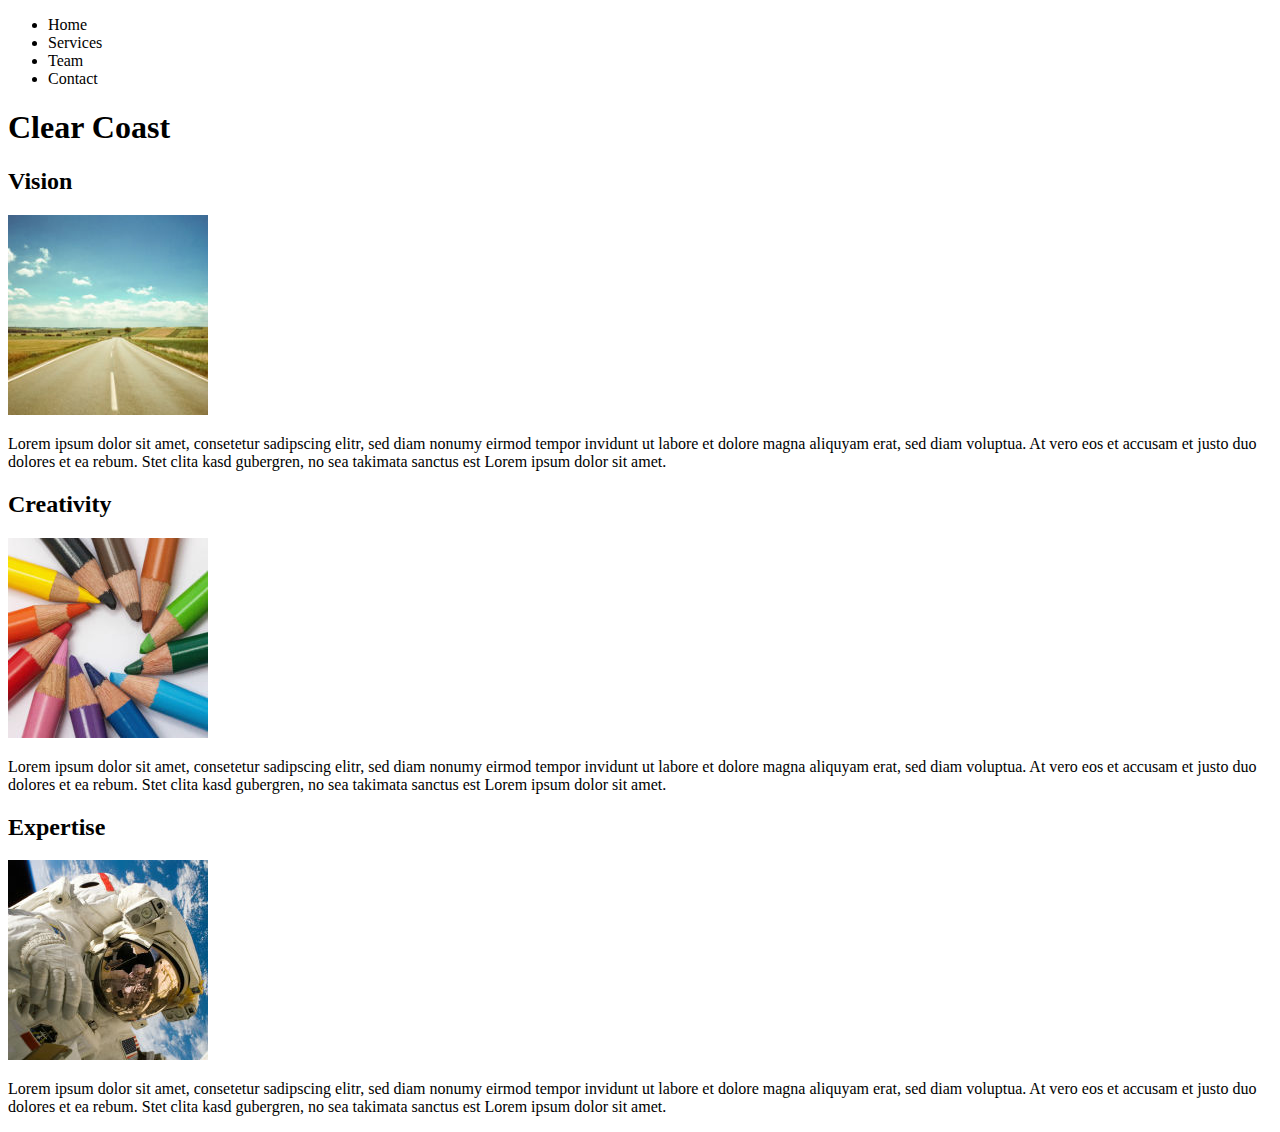
==== index.html @ fffa4296 "index files added" ====
<!DOCTYPE html>
<html>
<head lang="en">

    <meta charset="UTF-8">
	<meta name="viewport" content="width=device-width, initial-scale=1">
    <title>Clear Coast Demo</title>
	
	<link href="http://fonts.googleapis.com/css?family=Open+Sans:700,400" rel="stylesheet" type="text/css">
    <link rel="stylesheet" href="styles_responsive.css" />

</head>

<body>

    <div id="page">

        <header>

            <nav>

                <ul>
                    <!-- Für Inline-Block-Darstellung Whitespace eliminieren -->
                    <li>Home
                    </li><li>Services
                    </li><li>Team
                    </li><li>Contact</li>

                </ul>

            </nav>

            <h1>Clear Coast</h1>

        </header>

        <div id="main"> <!-- in Zukunft: main-Tag -->

            <section>

                <div class="row">

                    <div class="column">

                        <h2>Vision</h2>
                        <img src="img/road.jpg" srcset="img/road.jpg 1x, img/road@2x.jpg 2x" alt="" />
                        <p>Lorem ipsum dolor sit amet, consetetur sadipscing elitr, sed diam nonumy eirmod tempor invidunt ut labore et dolore magna aliquyam erat, sed diam voluptua. At vero eos et accusam et justo duo dolores et ea rebum. Stet clita kasd gubergren, no sea takimata sanctus est Lorem ipsum dolor sit amet.</p>

                    </div>

                    <div class="column">

                        <h2>Creativity</h2>
                        <img src="img/design.jpg" srcset="img/design.jpg 1x, img/design@2x.jpg 2x" alt="" />
                        <p>Lorem ipsum dolor sit amet, consetetur sadipscing elitr, sed diam nonumy eirmod tempor invidunt ut labore et dolore magna aliquyam erat, sed diam voluptua. At vero eos et accusam et justo duo dolores et ea rebum. Stet clita kasd gubergren, no sea takimata sanctus est Lorem ipsum dolor sit amet.</p>

                    </div>

                    <div class="column">

                        <h2>Expertise</h2>
                        <img src="img/astronaut.jpg" srcset="img/astronaut.jpg 1x, img/astronaut@2x.jpg 2x" alt="" />
                        <p>Lorem ipsum dolor sit amet, consetetur sadipscing elitr, sed diam nonumy eirmod tempor invidunt ut labore et dolore magna aliquyam erat, sed diam voluptua. At vero eos et accusam et justo duo dolores et ea rebum. Stet clita kasd gubergren, no sea takimata sanctus est Lorem ipsum dolor sit amet.</p>

                    </div>

                </div>

            </section>

        </div>

    </div>

</body>

</html>
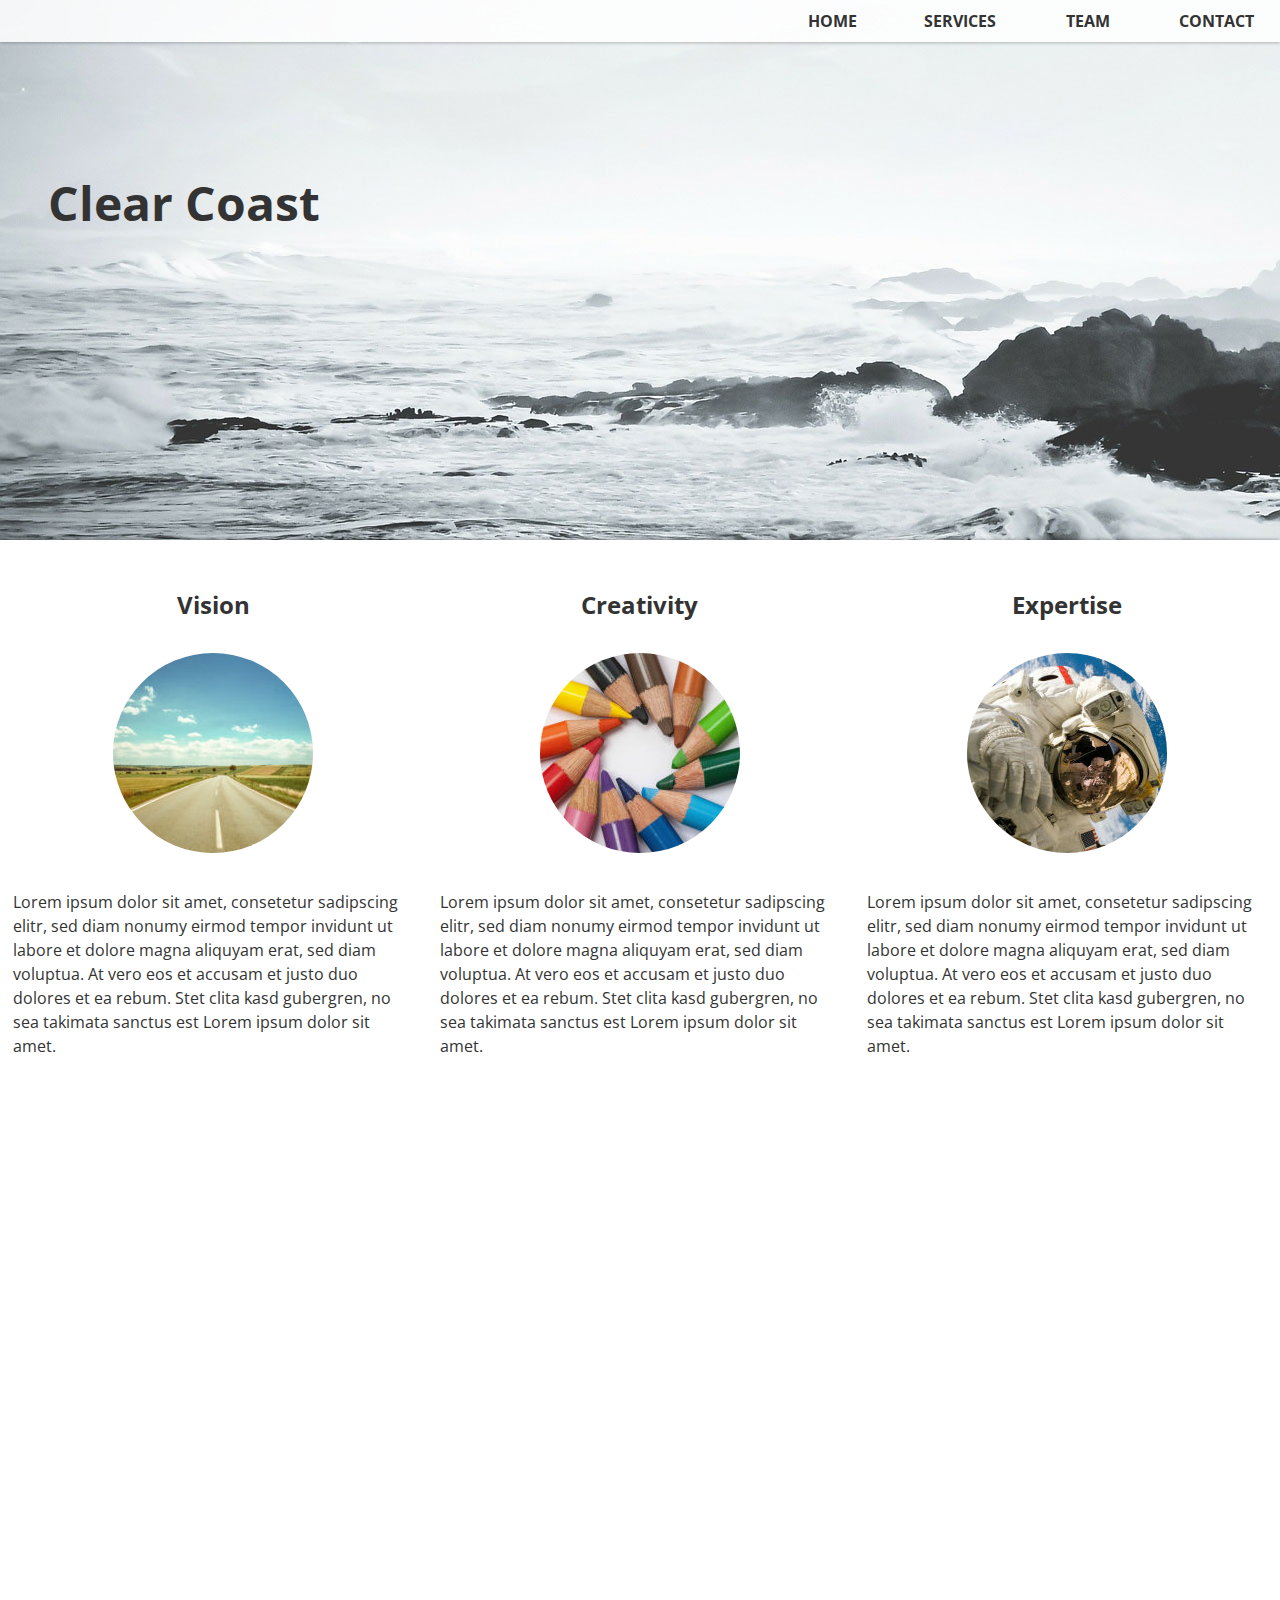
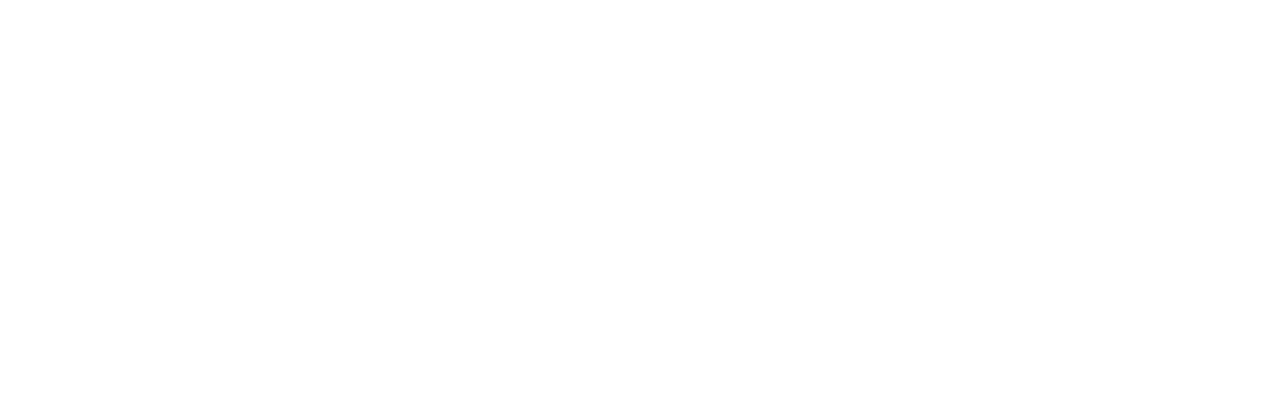
==== commit 854953cf: "css files and paths updated" ====
--- a/index.html
+++ b/index.html
@@ -4,10 +4,10 @@
 
     <meta charset="UTF-8">
 	<meta name="viewport" content="width=device-width, initial-scale=1">
-    <title>Clear Coast Demo</title>
+    <title>RWD Demo</title>
 	
 	<link href="http://fonts.googleapis.com/css?family=Open+Sans:700,400" rel="stylesheet" type="text/css">
-    <link rel="stylesheet" href="styles_responsive.css" />
+    <link rel="stylesheet" href="css/styles.css" />
 
 </head>
 
--- a/css/styles.css
+++ b/css/styles.css
@@ -0,0 +1,176 @@
+﻿* {
+
+	/*box-sizing: border-box; /* mittlerweile gängige Praxis */
+    color: #333;
+    margin: 0;
+    padding: 0;
+    font-family: "Open Sans", Helvetica, Arial, Verdana, sans-serif;
+    font-size: 100%;
+}
+
+img {
+
+	max-width: 100%; /* Flexible Images */
+}
+
+#page {
+
+    /*margin: 0 auto;
+    max-width: 960px; */
+    height: 2000px; /* NUR ZU TESTZWECKEN FÜR PARALLAX-SCROLLING */
+}
+
+#main {
+
+    box-shadow: 0 -2px 3px -1px rgba(0, 0, 0, 0.25);
+}
+
+header {
+
+    /*background-attachment: fixed; /* Hintergrundbild scrollt nicht mit */
+    background-image: url(/img/bg.jpg);
+    background-repeat: no-repeat;
+    /*background-size: 100% 100% /* Flexible, aber verzerrte Skalierung des Hintergrundbilds */
+    /*background-size: cover; /* Flexible Skalierung des Hintergrundbilds */
+}
+
+header nav {
+
+    background-color: rgba(255, 255, 255, 0.85); /* Alpha-Kanal für durchscheinenden Hintergrund */
+    box-shadow: 0 1px 3px rgba(0, 0, 0, 0.25); /* Alpha-Kanal für realistischen Schattenwurf */
+    /*opacity: 0.75; /* Nicht geeignet für transparenten Hintergrund, da auf alle Kind-Elemente wirksam */
+    /*position: fixed; /* kritisch für mobile Browser */
+    width: 100%;
+    z-index: 999;
+}
+
+header nav ul {
+
+    list-style-type: none;
+    /*display: flex; /* Lösung C zur horizontalen Anordnung der Listenelemente */
+    /*justify-content: flex-end; /* für Lösung C: Ausrichtung */
+    /*overflow: hidden; /* für Lösung B zur horizontalen Anordnung der Listenelemente */
+    /*text-align: center; /* Einfache Lösung zur Zentrierung der Listenelemente */
+    text-align: center;
+}
+
+header nav ul li {
+
+    cursor: pointer;
+    /*font-size: 1.5rem;*/
+    font-weight: bold;
+    text-transform: uppercase; /* Präsentation statt Content */
+    transition: background-color 0.3s ease-out; /* erzeugt smoothen Hover-Effekt */
+    /*padding: 1.041666667%; /* reine RWD-Lehre: 10px / 960px */
+    padding: 0.625rem; /* bewusst Padding hier setzen --> Touchfläche, Rahmenlinien, etc. */
+    text-align: center;
+}
+
+header nav ul li:hover {
+
+    background-color: lightgrey;
+}
+
+header h1 {
+
+    font-size: 3rem;
+    padding: 3rem 1.5rem;
+    text-align: center;
+    /*clear: both; /* für Lösung B zur horizontalen Anordnung der Listenelemente */
+}
+
+#main section {
+
+    padding: 3rem 0;
+}
+
+.row {
+
+    overflow: hidden; /* Alternative, wenn overflow:hidden keine Option -> Clearfix-Element */
+}
+
+.row .column {
+
+    /*padding: 2rem 1.041666666666667%; /* 10px / 960px * 100 */
+    padding: 2rem 1.5rem;
+    text-align: center;
+    /* Vorsicht bei "Desktop First": width:auto ist nicht identisch zu width: 100% */
+}
+
+.row .column h2 {
+
+    font-size: 1.5rem;
+}
+
+.row .column img {
+
+    border-radius: 50%; /* 100px - Hälfte der Seitenlänge des quadratischen Photos */
+	/*-webkit-filter: grayscale(100%);*/
+	/*filter: grayscale(100%);*/
+    margin: 2rem 0;
+}
+
+.row .column p {
+
+    line-height: 1.5;
+	text-align: left;
+}
+
+@media all and (min-width: 30em) {
+
+    header {
+
+        height: 33.75rem;
+    }
+
+	header nav ul li {
+
+        box-sizing: border-box;
+		display: inline-block; /* Lösung A zur horizontalen Anordnung der Listenelemente */
+		/*display: inline; /* Lösung zur horizontalen Anordnung der Listenelemente nicht geeignet, da width-Property nicht wirksam */
+		/*float: left;  /* Lösung B zur horizontalen Anordnung der Listenelemente */
+		width: 25%;
+	}
+
+    header h1 {
+
+        padding: 0 3rem;
+        position: relative;
+        text-align: left;
+        top: 8rem;
+    }
+
+}
+
+@media all and (min-width: 48em) {
+
+	header nav ul {
+
+		text-align: right;
+	}
+
+	header nav ul li {
+
+		text-align: center;
+        /*width: 12.5% /* reine RWD-Lehre: 120px / 960px * 100 */
+		width: 8rem;
+	}
+
+}
+
+@media all and (min-width: 53em) {
+
+	.row .column {
+
+		/*box-sizing: border-box; /* Umstellung des Box-Modells --> für Lösung B um Padding herauszurechnen */
+		float: left;
+        padding: 0 1.041666666666667%; /* Lösung A --> reine RWD-Lehre: 10px / 960px * 100 */
+        width: 31.25%; /* Lösung A --> reine RWD-Lehre: 300px / 960px * 100 */
+		/*padding: 0 1.5em; /* Lösung B --> Padding relativ zur Schriftgröße  */
+		/*width: 33.33333%; /* Lösung B */
+		/*width: calc(33.33333% - 3em); /* Lösung C um Padding ohne Box-Modell-Änderung herauszurechnen */
+	}
+
+}
+
+@media all and (-webkit-min-device-pixel-ratio: 2), (min-resolution: 192dpi), (min-resolution: 2dppx) {}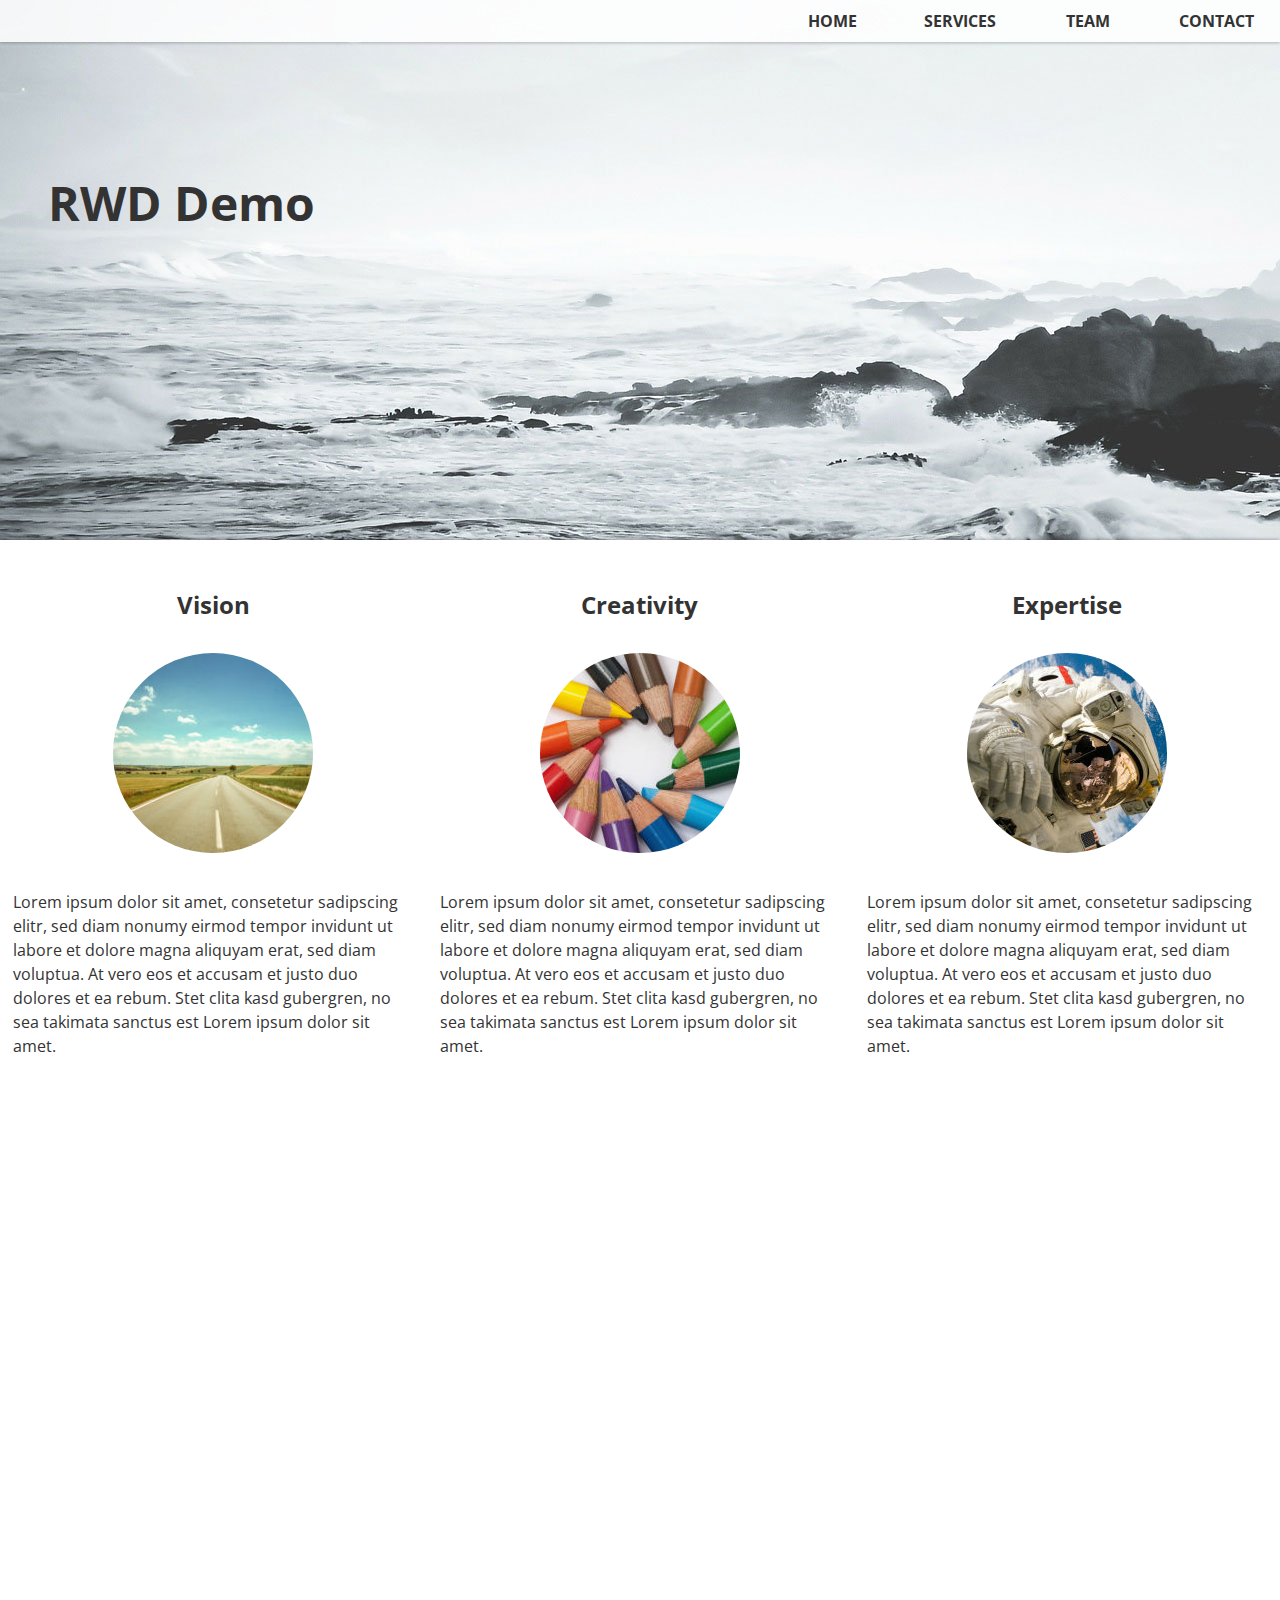
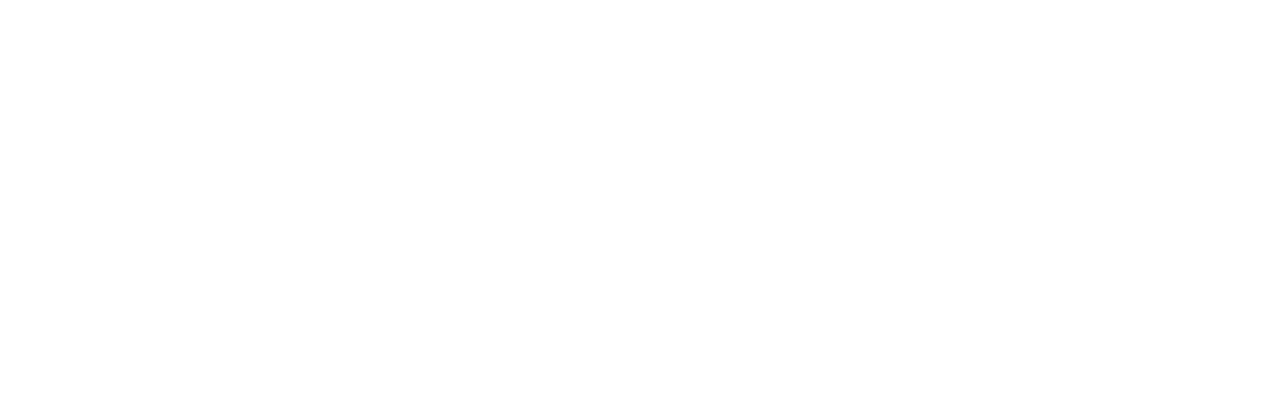
==== commit fc173b67: "link tags updated" ====
--- a/index.html
+++ b/index.html
@@ -7,7 +7,7 @@
     <title>RWD Demo</title>
 	
 	<link href="http://fonts.googleapis.com/css?family=Open+Sans:700,400" rel="stylesheet" type="text/css">
-    <link rel="stylesheet" href="css/styles.css" />
+    <link href="css/styles.css" rel="stylesheet" type="text/css" />
 
 </head>
 
@@ -30,7 +30,7 @@
 
             </nav>
 
-            <h1>Clear Coast</h1>
+            <h1>RWD Demo</h1>
 
         </header>
 
--- a/css/styles.css
+++ b/css/styles.css
@@ -173,4 +173,7 @@
 
 }
 
-@media all and (-webkit-min-device-pixel-ratio: 2), (min-resolution: 192dpi), (min-resolution: 2dppx) {}+@media all and (-webkit-min-device-pixel-ratio: 2), (min-resolution: 192dpi), (min-resolution: 2dppx) {
+
+    /* Retina Content */
+}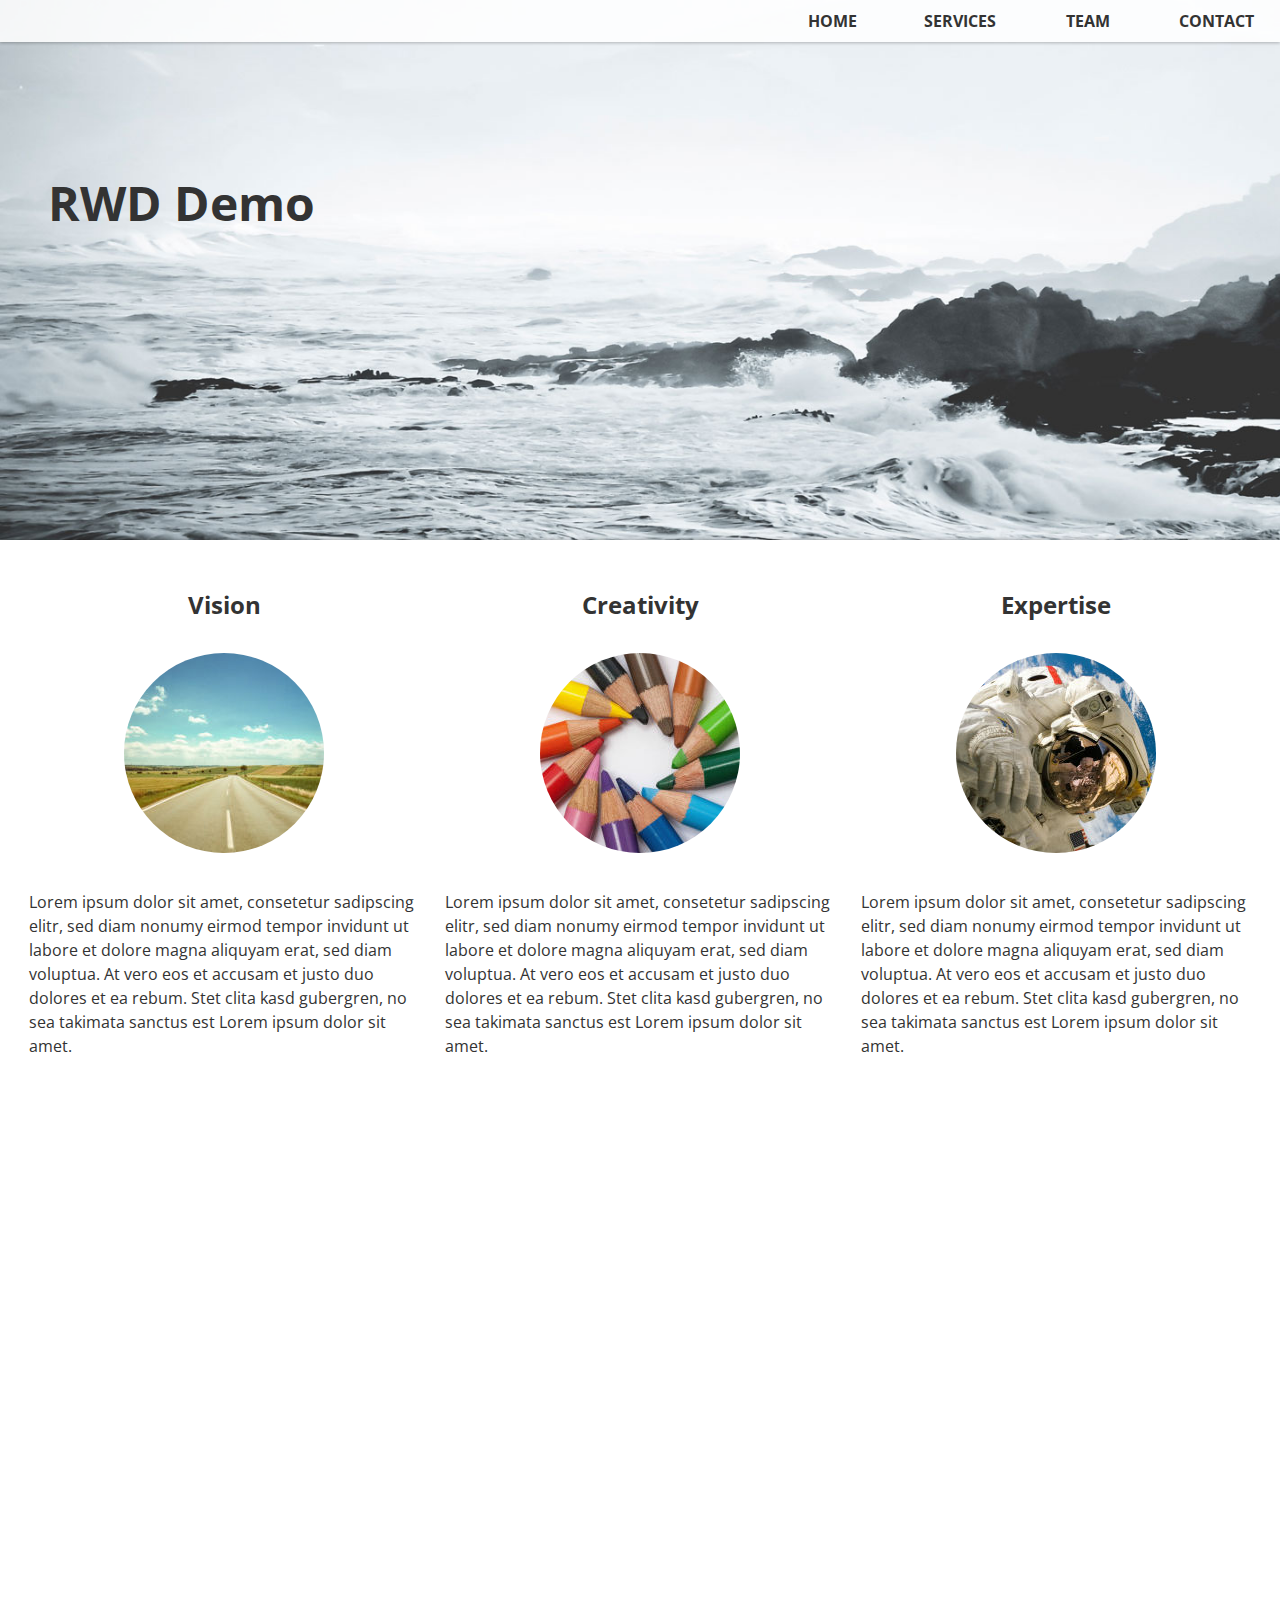
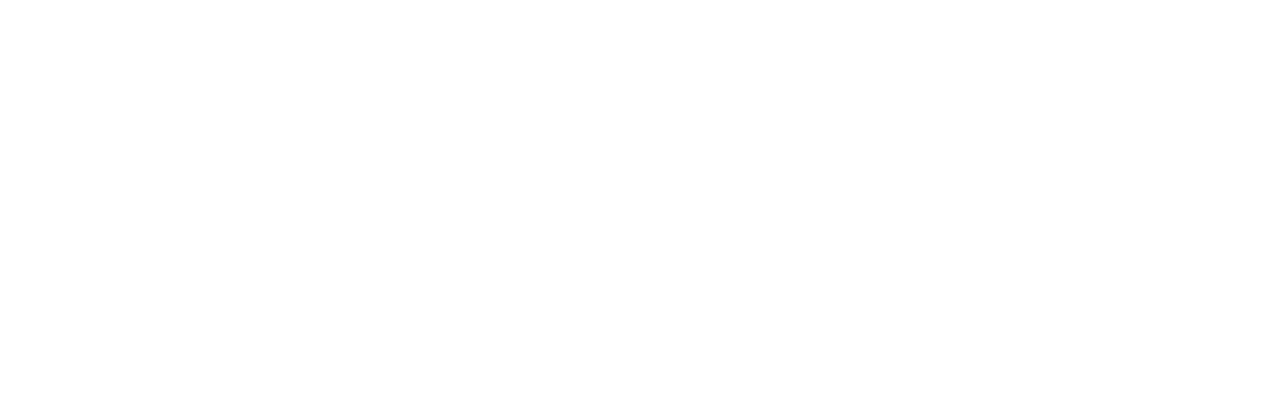
==== commit a81506c2: "whitespace clean" ====
--- a/index.html
+++ b/index.html
@@ -3,11 +3,11 @@
 <head lang="en">
 
     <meta charset="UTF-8">
-	<meta name="viewport" content="width=device-width, initial-scale=1">
+    <meta name="viewport" content="width=device-width, initial-scale=1">
     <title>RWD Demo</title>
-	
-	<link href="http://fonts.googleapis.com/css?family=Open+Sans:700,400" rel="stylesheet" type="text/css">
-    <link href="css/styles.css" rel="stylesheet" type="text/css" />
+
+    <link href="http://fonts.googleapis.com/css?family=Open+Sans:700,400" rel="stylesheet" type="text/css">
+    <link href="css/styles_mobile_first.css" rel="stylesheet" type="text/css" />
 
 </head>
 
@@ -34,7 +34,7 @@
 
         </header>
 
-        <div id="main"> <!-- in Zukunft: main-Tag -->
+        <div id="main"> <!-- in Zukunft main-Tag verwenden -->
 
             <section>
 
--- a/css/styles_mobile_first.css
+++ b/css/styles_mobile_first.css
@@ -0,0 +1,204 @@
+﻿* {
+
+    /*box-sizing: border-box; /* mittlerweile gängige Praxis */
+    color: #333;
+    margin: 0;
+    padding: 0;
+    font-family: "Open Sans", Helvetica, Arial, Verdana, sans-serif;
+    font-size: 100%;
+}
+
+img {
+
+    max-width: 100%; /* Flexible Images */
+}
+
+#page {
+
+    /*margin: 0 auto;
+    max-width: 960px; */
+    height: 2000px; /* NUR ZU TESTZWECKEN FÜR PARALLAX-SCROLLING */
+}
+
+#main {
+
+    box-shadow: 0 -2px 3px -1px rgba(0, 0, 0, 0.25);
+    padding: 0 1em;
+}
+
+header nav {
+
+    background-color: rgba(255, 255, 255, 0.85); /* Alpha-Kanal für durchscheinenden Hintergrund */
+    box-shadow: 0 1px 3px rgba(0, 0, 0, 0.25); /* Alpha-Kanal für realistischen Schattenwurf */
+    /*opacity: 0.75; /* Nicht geeignet für transparenten Hintergrund, da auf alle Kind-Elemente wirksam */
+    /*position: fixed; /* kritisch für mobile Browser */
+    position: relative; /* damit box-shadow angezeigt wird */
+    width: 100%;
+    z-index: 999;
+}
+
+header nav ul {
+
+    list-style-type: none;
+    /*display: flex; /* Lösung C zur horizontalen Anordnung der Listenelemente */
+    /*justify-content: flex-end; /* für Lösung C: Ausrichtung */
+    /*overflow: hidden; /* für Lösung B zur horizontalen Anordnung der Listenelemente */
+    /*text-align: center; /* Einfache Lösung zur Zentrierung der Listenelemente */
+    text-align: center;
+}
+
+header nav ul li {
+
+    cursor: pointer;
+    /*font-size: 1.5rem;*/
+    font-weight: bold;
+    text-transform: uppercase; /* Präsentation statt Content */
+    transition: background-color 0.3s ease-out; /* erzeugt smoothen Hover-Effekt */
+    /*padding: 1.041666667%; /* reine RWD-Lehre: 10px / 960px */
+    padding: 0.625rem; /* bewusst Padding hier setzen --> Touchfläche, Rahmenlinien, etc. */
+    text-align: center;
+}
+
+header nav ul li:hover {
+
+    background-color: lightgrey;
+}
+
+header h1 {
+
+    background-color: #e8e8e8;
+    /*clear: both; /* für Lösung B zur horizontalen Anordnung der Listenelemente */
+    font-size: 3rem;
+    padding: 2rem 1.5rem;
+    text-align: center;
+}
+
+#main section {
+
+    padding: 3rem 0;
+}
+
+.row {
+
+    /*overflow: hidden; /* Alternative, wenn overflow:hidden keine Option -> Clearfix-Element */
+    display: flex;
+    flex-direction: column;
+}
+
+.row .column {
+
+    /*padding: 2rem 1.041666666666667%; /* 10px / 960px * 100 */
+    padding: 2rem 1.5rem;
+    text-align: center;
+}
+
+.row .column h2 {
+
+    font-size: 1.5rem;
+}
+
+.row .column img {
+
+    border-radius: 50%; /* 100px - Hälfte der Seitenlänge des quadratischen Photos */
+    /*-webkit-filter: grayscale(100%);*/
+    /*filter: grayscale(100%);*/
+    margin: 2rem 0;
+}
+
+.row .column p {
+
+    line-height: 1.5;
+    margin: 0 auto; /* Zentrierung des Containers */
+    text-align: left;
+}
+
+@media all and (min-width: 30em) {
+
+    header nav ul li {
+
+        box-sizing: border-box;
+        display: inline-block; /* Lösung A zur horizontalen Anordnung der Listenelemente */
+        /*display: inline; /* Lösung zur horizontalen Anordnung der Listenelemente nicht geeignet, da width-Property nicht wirksam */
+        /*float: left;  /* Lösung B zur horizontalen Anordnung der Listenelemente */
+        width: 25%;
+    }
+
+}
+
+@media all and (min-width: 48em) {
+
+    header {
+
+        /*background-attachment: fixed; /* Hintergrundbild scrollt nicht mit */
+        background-image: url(../img/bg.jpg);
+        background-repeat: no-repeat;
+        /*background-position: center; /* Optional: Flexible Zentrierung des Hintergrundbilds */
+        /*background-size: 100% 100% /* Flexible, aber verzerrte Skalierung des Hintergrundbilds */
+        background-size: cover; /* Flexible Skalierung des Hintergrundbilds */
+        height: 33.75rem;
+    }
+
+    header h1 {
+
+        background-color: transparent;
+        padding: 0 3rem;
+        position: relative;
+        text-align: left;
+        top: 8rem;
+    }
+
+    header nav ul {
+
+        text-align: right;
+    }
+
+    header nav ul li {
+
+        text-align: center;
+        /*width: 12.5% /* reine RWD-Lehre: 120px / 960px * 100 */
+        width: 8rem;
+    }
+
+    .row .column p {
+
+        max-width: 42em; /* maximale Breite für bessere Lesbarkeit, um zu große Zeilenlänge zu verhindern */
+    }
+
+}
+
+@media all and (min-width: 64em) {
+
+    .row {
+
+        flex-direction: row;
+    }
+
+    .row .column {
+
+        /*box-sizing: border-box; /* Umstellung des Box-Modells --> für Lösung B um Padding herauszurechnen */
+        /*flex-basis: 31.25%;/* Flexbox-Alternative zu width */
+        /*float: left;/* Standard-Lösung vor Flexbox */
+
+        padding: 0 1.041666666666667%; /* Lösung A --> reine RWD-Lehre: 10px / 960px * 100 */
+        /*padding: 0 1.5em; /* Lösung B --> Padding relativ zur Schriftgröße  */
+
+        width: 31.25%; /* Lösung A --> reine RWD-Lehre: 300px / 960px * 100 */
+        /*width: 33.33333%; /* Lösung B */
+        /*width: calc(33.33333% - 3em); /* Lösung C um Padding ohne Box-Modell-Änderung herauszurechnen */
+    }
+
+    .row .column p {
+
+        max-width: 25em; /* maximale Breite für bessere Lesbarkeit, um zu große Zeilenlänge zu verhindern */
+    }
+
+}
+/* für Parallaxen-Effekt auskommentieren */
+@media all and (min-width: 48em) and (min-resolution: 144dpi)/*, (-webkit-min-device-pixel-ratio: 1.5), (min-resolution: 1.5dppx)*/ {
+
+    header {
+
+        background-image: url(../img/bg@2x.jpg);
+    }
+}
+
